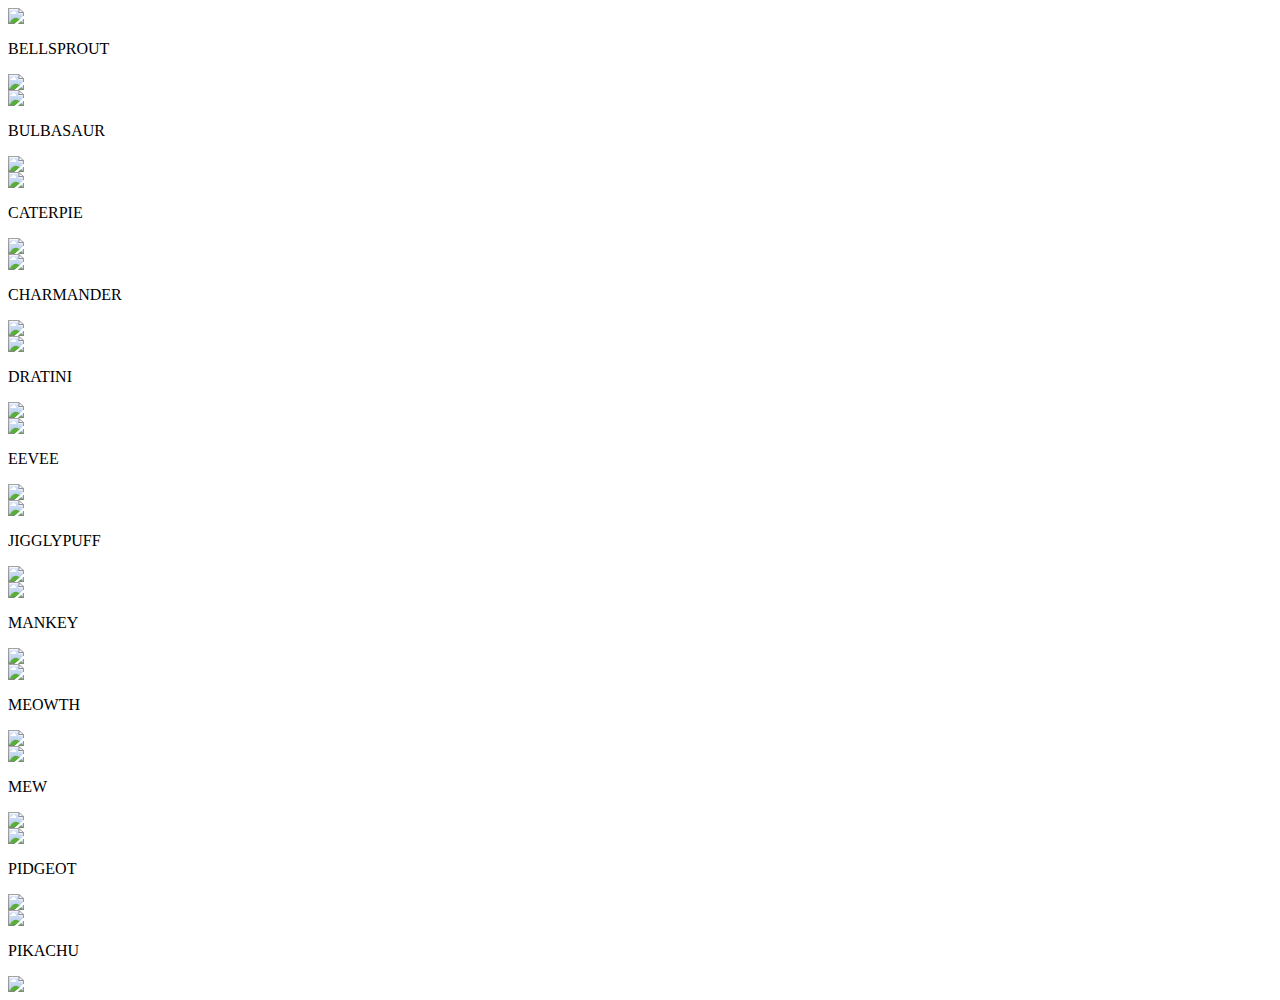
==== aldave_mpe.html @ dc52b337 "Update aldave_mpe.html" ====
<html lang="en">
<head>
    <meta charset="UTF-8">
    <meta name="viewport" content="width=device-width, initial-scale=1.0">
    <link rel="stylesheet" href="practical.css">
    <title>aldave_mpe</title>
</head>
<body>

    <div class="container">
        
        <div class="pokemonINFO" id="b-color">
            <img src="IMAGES/bellsprout.png">
            <p>BELLSPROUT</p>
            <img src="IMAGES/pokeball.png" class="ball">
        </div>


        <div class="pokemonINFO" id="bu-color">
            <img src="IMAGES/bullbasaur.png">
            <p>BULBASAUR</p>
            <img src="IMAGES/pokeball.png" class="ball">
        </div>

        <div class="pokemonINFO" id="ca-color">
            <img src="IMAGES/caterpie.png">
            <p>CATERPIE</p>
            <img src="IMAGES/pokeball.png" class="ball">
        </div>
        
        <div class="pokemonINFO" id="char-color">
            <img src="IMAGES/charmander1.png">
            <p>CHARMANDER</p>
            <img src="IMAGES/pokeball.png" class="ball">
        </div>
        
        <div class="pokemonINFO" id="dra-color">
            <img src="IMAGES/dratini.png">
            <p>DRATINI</p>
            <img src="IMAGES/pokeball.png" class="ball">
        </div>
        
        <div class="pokemonINFO" id="ee-color">
            <img src="IMAGES/eevee.png">
            <p>EEVEE</p>
            <img src="IMAGES/pokeball.png" class="ball">
        </div>
        
        <div class="pokemonINFO" id="jig-color">
            <img src="IMAGES/jigglypuff.png">
            <p>JIGGLYPUFF</p>
            <img src="IMAGES/pokeball.png" class="ball">
        </div>
        
        <div class="pokemonINFO" id="man-color">
            <img src="IMAGES/mankey.png">
            <p>MANKEY</p>
            <img src="IMAGES/pokeball.png" class="ball">
        </div>

        <div class="pokemonINFO" id="meo-color">
            <img src="IMAGES/meowth.png">
            <p>MEOWTH</p>
            <img src="IMAGES/pokeball.png" class="ball">
        </div>
    
        <div class="pokemonINFO" id="mew-color">
            <img src="IMAGES/mew.png">
            <p>MEW</p>
            <img src="IMAGES/pokeball.png" class="ball">
        </div>

        <div class="pokemonINFO" id="pid-color">
            <img src="IMAGES/pidgey.png">
            <p>PIDGEOT</p>
            <img src="IMAGES/pokeball.png" class="ball">
        </div>

        <div class="pokemonINFO" id="pika-color">
            <img src="IMAGES/pikachu.png">
            <p>PIKACHU</p>
            <img src="IMAGES/pokeball.png" class="ball">
        </div>  
    </div>


</body>
</html>
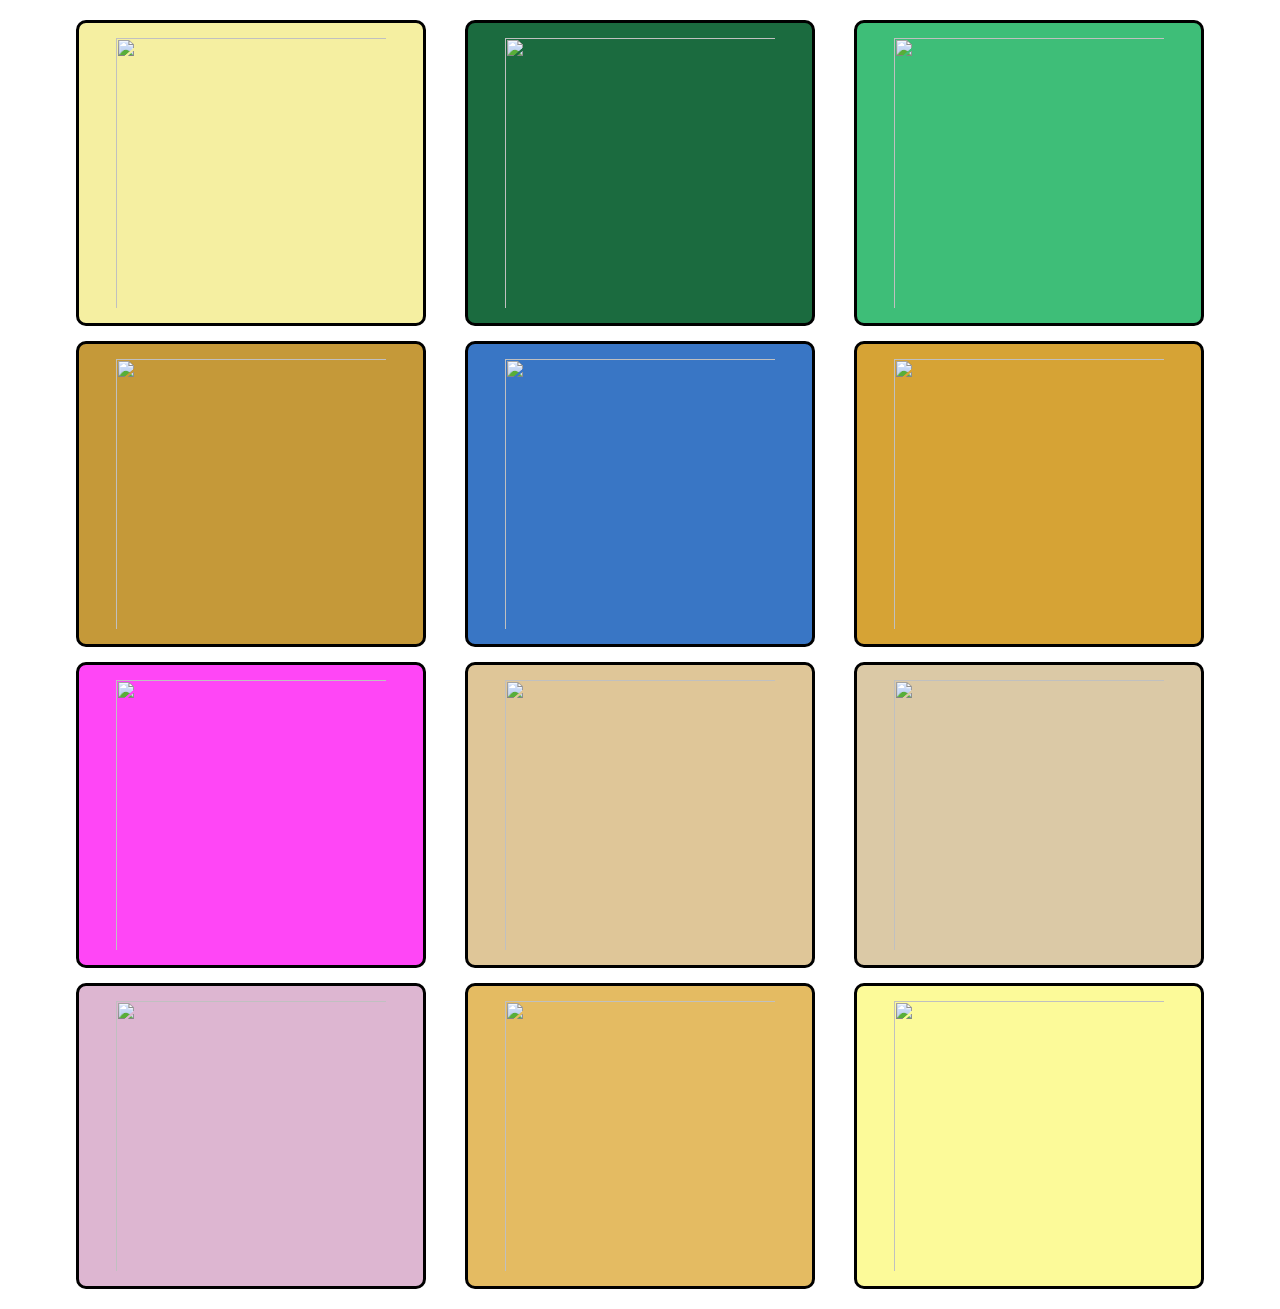
==== commit e1bceebf: "Add files via upload" ====
--- a/aldave_mpe.html
+++ b/aldave_mpe.html
@@ -85,4 +85,4 @@
 
 
 </body>
-</html>
+</html>--- a/practical.css
+++ b/practical.css
@@ -0,0 +1,342 @@
+@import url('https://fonts.googleapis.com/css2?family=Press+Start+2P&display=swap');
+@import url('https://fonts.googleapis.com/css2?family=Play:wght@400;700&display=swap');
+
+*{
+padding: 0;
+margin: 0px auto;
+box-sizing: border-box;
+}
+
+body{
+    background-image: url(IMAGES/mainblue.png);
+    background-size: cover;
+    background-repeat: no-repeat;
+    margin: 20px;
+}
+
+img{
+width: 300px;
+height: 300px;
+padding: 15px;
+align-self: center;
+}
+
+.container{
+    display: flex;
+    flex-wrap: wrap;
+    flex-direction: row;
+    justify-content: center;
+    width: 90vw;
+    gap: 15px;
+    margin: 20px auto;
+}
+
+.pokemonINFO{
+    display: flex;
+    flex-wrap: wrap;
+    width: 350px;
+    height: 100%;
+    border: 3px solid black;
+    border-radius: 10px;
+    transition: 1s all ease;
+}
+
+p{
+    filter: drop-shadow(4px 4px 1px black);
+    color: white;
+    font-family: "Press Start 2P", system-ui;
+    display: none;
+}
+
+.ball{
+    display:none;
+}
+
+
+#b-color{
+    background-color:rgb(245, 239, 161);
+}
+
+#bu-color{
+    background-color:rgb(27, 107, 63);
+}
+
+#ca-color{
+    background-color:rgb(62, 190, 120);
+}
+
+#char-color{
+    background-color:rgb(197, 153, 57);
+}
+
+#dra-color{
+    background-color:rgb(57, 118, 197);
+}
+
+#ee-color{
+    background-color:rgb(214, 163, 53);
+}
+
+#jig-color{
+    background-color:rgb(255, 70, 246);
+}
+
+#man-color{
+    background-color:rgb(223, 198, 152);
+}
+
+#meo-color{
+    background-color:rgb(219, 201, 166);
+}
+
+#mew-color{
+    background-color:rgb(221, 182, 209);
+}
+
+#pid-color{
+    background-color:rgb(228, 187, 98);
+}
+
+#pika-color{
+    background-color:rgb(252, 250, 153);
+}
+
+
+
+
+@media (max-width: 1200px){
+
+    .container{
+        flex-direction: column;
+    }
+
+    .pokemonINFO{
+        height: 50%;
+        width: 80%;
+        justify-content: center;
+        transition: 1s all ease;
+    }
+
+    img{
+        width: 150px;
+        height: 150px;
+        margin: 15px;
+        align-self: center;
+    }
+    
+    p{
+        align-self: center;
+        display: inline;
+    }
+    
+    .ball{
+        width: 100px;
+        height: 100px;
+        display: inline;
+    }
+
+    #b-color:hover{
+        background-position: center;
+        background-repeat: no-repeat;
+        background-size: cover;
+        background-image: url(IMAGES/bellsproutbg.jpg);
+        transition-duration: 0.5s;
+    }
+    
+    #bu-color:hover{
+        background-position: center;
+        background-repeat: no-repeat;
+        background-size: cover;
+        background-image: url(IMAGES/bulbasaurbg.jpg);
+        transition-duration: 0.5s;
+    }
+    
+    #ca-color:hover{
+        background-position: center;
+        background-repeat: no-repeat;
+        background-size: cover;
+        background-image: url(IMAGES/caterpiebg.jpg);
+        transition-duration: 0.5s;
+    }
+    
+    #char-color:hover{
+        background-position: center;
+        background-repeat: no-repeat;
+        background-size: cover;
+        background-image: url(IMAGES/charmanderbg.jpg);
+        transition-duration: 0.5s;
+    }
+    
+    #dra-color:hover{
+        background-position: center;
+        background-image: url(IMAGES/dratinibg.png);
+        transition-duration: 0.5s;
+    }
+    
+    #ee-color:hover{
+        background-position: center;
+        background-repeat: no-repeat;
+        background-size: cover;
+        background-image: url(IMAGES/eeveebg.jpg);
+        transition-duration: 0.8s;
+    }
+    
+    #jig-color:hover{
+        background-position: center;
+        background-image: url(IMAGES/jigglypuffbg.jpg);
+        transition-duration: 0.5s;
+    }
+    
+    #man-color:hover{
+        background-position: center;
+        background-image: url(IMAGES/mankeybg.png);
+        transition-duration: 0.5s;
+    }
+    
+    #meo-color:hover{
+        background-position: center;
+        background-image: url(IMAGES/meowthbg.jpg);
+        transition-duration: 0.5s;
+    }
+    
+    #mew-color:hover{
+        background-position: center;
+        background-image: url(IMAGES/mewbg.png);
+        transition-duration: 0.5s;
+    }
+    
+    #pid-color:hover{
+        background-position: center;
+        background-repeat: no-repeat;
+        background-size: cover;
+        background-image: url(IMAGES/pidgeotbg.jpg);
+        transition-duration: 0.5s;
+    }
+    
+    #pika-color:hover{
+        background-position: center;
+        background-image: url(IMAGES/pikachubg.jpg);
+        transition-duration: 0.5s;
+    }
+
+}
+
+
+
+
+
+@media (max-width: 690px){
+
+    .container{
+        flex-direction: column;
+    }
+
+    .pokemonINFO{
+        width: 400px;
+        flex-direction: column;
+        
+    }
+
+    .ball{
+        display:none;
+    }
+
+    img{
+        width: 200px;
+        height: 200px;
+        margin: 15px;
+        align-self: center;
+    }
+
+    p{
+        margin: 20px;
+        align-self: center;
+        display: inline;
+    }
+
+    #b-color:hover{
+        background-position: center;
+        background-repeat: no-repeat;
+        background-size: cover;
+        background-image: url(IMAGES/bellsproutbg.jpg);
+        transition-duration: 0.5s;
+    }
+    
+    #bu-color:hover{
+        background-position: center;
+        background-repeat: no-repeat;
+        background-size: cover;
+        background-image: url(IMAGES/bulbasaurbg.jpg);
+        transition-duration: 0.5s;
+    }
+    
+    #ca-color:hover{
+        background-position: center;
+        background-repeat: no-repeat;
+        background-size: cover;
+        background-image: url(IMAGES/caterpiebg.jpg);
+        transition-duration: 0.5s;
+    }
+    
+    #char-color:hover{
+        background-position: center;
+        background-repeat: no-repeat;
+        background-size: cover;
+        background-image: url(IMAGES/charmanderbg.jpg);
+        transition-duration: 0.5s;
+    }
+    
+    #dra-color:hover{
+        background-position: center;
+        background-image: url(IMAGES/dratinibg.png);
+        transition-duration: 0.5s;
+    }
+    
+    #ee-color:hover{
+        background-position: center;
+        background-repeat: no-repeat;
+        background-size: cover;
+        background-image: url(IMAGES/eeveebg.jpg);
+        transition-duration: 0.8s;
+    }
+    
+    #jig-color:hover{
+        background-position: center;
+        background-image: url(IMAGES/jigglypuffbg.jpg);
+        transition-duration: 0.5s;
+    }
+    
+    #man-color:hover{
+        background-position: center;
+        background-image: url(IMAGES/mankeybg.png);
+        transition-duration: 0.5s;
+    }
+    
+    #meo-color:hover{
+        background-position: center;
+        background-image: url(IMAGES/meowthbg.jpg);
+        transition-duration: 0.5s;
+    }
+    
+    #mew-color:hover{
+        background-position: center;
+        background-image: url(IMAGES/mewbg.png);
+        transition-duration: 0.5s;
+    }
+    
+    #pid-color:hover{
+        background-position: center;
+        background-repeat: no-repeat;
+        background-size: cover;
+        background-image: url(IMAGES/pidgeotbg.jpg);
+        transition-duration: 0.5s;
+    }
+    
+    #pika-color:hover{
+        background-position: center;
+        background-image: url(IMAGES/pikachubg.jpg);
+        transition-duration: 0.5s;
+    }
+
+
+}